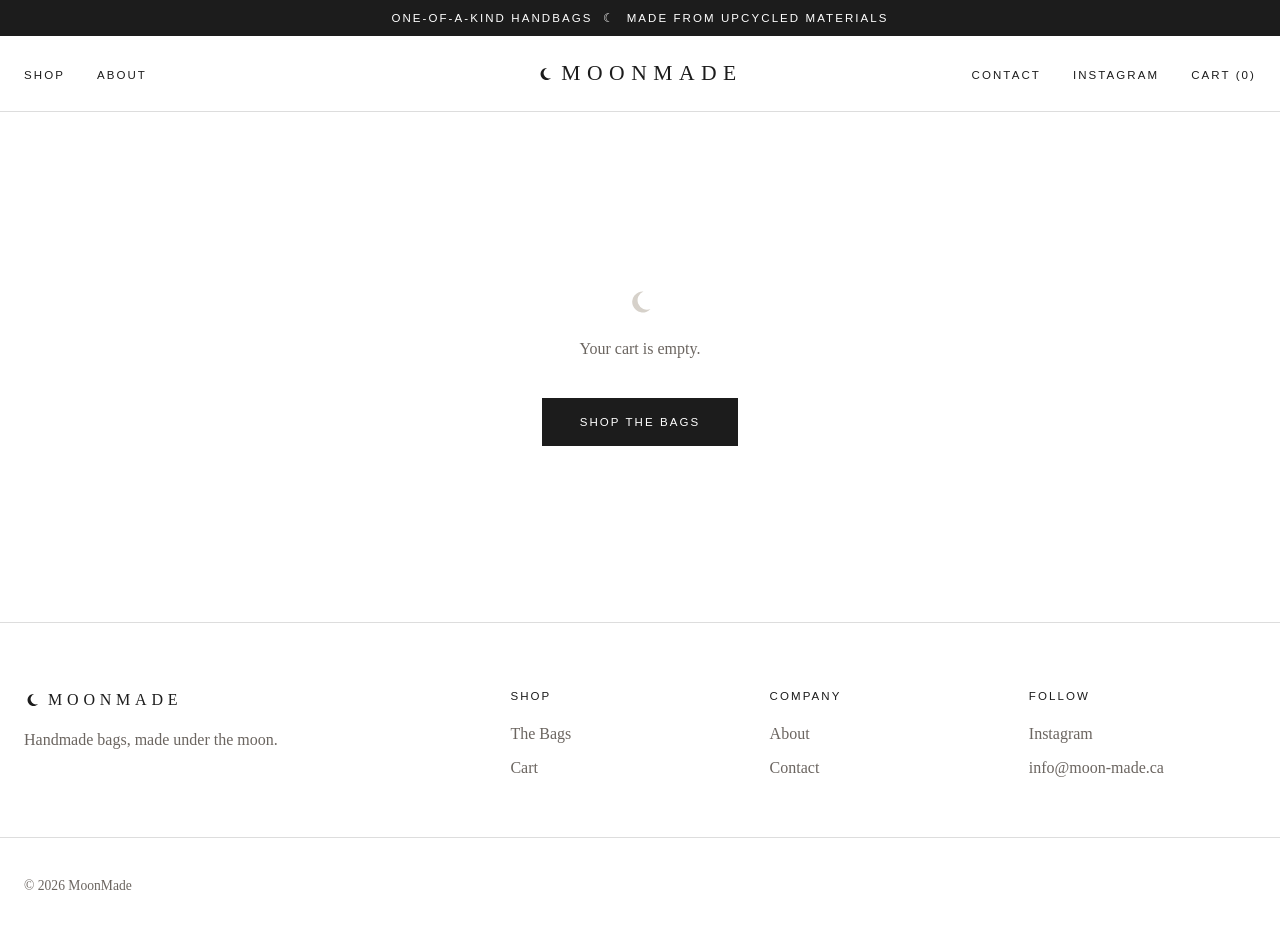
==== checkout.html @ 8913246e "Make every bag one of a kind with a details pop-up, and add Jess's story - Remove colour options and" ====
<!DOCTYPE html>
<html lang="en">
<head>
  <meta charset="UTF-8">
  <meta name="viewport" content="width=device-width, initial-scale=1.0">
  <title>Checkout — MoonMade</title>
  <meta name="description" content="Checkout — MoonMade handmade bags.">
  <link rel="icon" href="data:image/svg+xml,<svg xmlns='http://www.w3.org/2000/svg' viewBox='0 0 32 32'><path d='M20 4a12 12 0 1 0 8 20A10 10 0 0 1 20 4z' fill='%231c1c1c'/></svg>">
  <link rel="stylesheet" href="style.css">
</head>
<body>
  <!-- Reusable crescent moon shape -->
  <svg width="0" height="0" style="position:absolute" aria-hidden="true">
    <symbol id="moon" viewBox="0 0 32 32"><path d="M20 4a12 12 0 1 0 8 20A10 10 0 0 1 20 4z"/></symbol>
  </svg>

  <div class="announcement">One-of-a-kind handbags &nbsp;☾&nbsp; Made from upcycled materials</div>

  <header class="site-header">
    <div class="container nav">
      <nav class="nav-left">
        <a href="index.html#shop">Shop</a>
        <a href="index.html#about">About</a>
      </nav>
      <a href="index.html" class="logo" aria-label="MoonMade home">
        <svg class="logo-moon"><use href="#moon"/></svg>MOONMADE
      </a>
      <nav class="nav-right">
        <a href="index.html#contact">Contact</a>
        <a href="https://www.instagram.com/moonmade___/" target="_blank" rel="noopener">Instagram</a>
        <a href="#" class="cart-link" data-cart-open>Cart (<span data-cart-count>0</span>)</a>
      </nav>
    </div>
  </header>

  <main>
    <section class="section">
      <div class="container checkout">
        <div class="order-head">
          <p class="eyebrow">Checkout</p>
          <h2>Complete your order</h2>
          <p class="order-intro">Once we receive your order we'll email you to confirm your bag is reserved and arrange payment. Nothing is charged today, and we never ask for card details on this page.</p>
        </div>

        <div id="checkout-empty" class="cart-empty page" hidden>
          <svg><use href="#moon"/></svg>
          <p>Your cart is empty.</p>
          <a href="index.html#shop" class="button">Shop the bags</a>
        </div>

        <div class="checkout-grid" id="checkout-grid">
          <form id="order-form" class="order-form" novalidate>
            <fieldset>
              <legend>Your details</legend>
              <div class="field-row">
                <label class="field">
                  <span>Full name</span>
                  <input type="text" name="name" autocomplete="name" required>
                </label>
                <label class="field">
                  <span>Email</span>
                  <input type="email" name="email" autocomplete="email" required>
                </label>
              </div>
              <label class="field">
                <span>Phone <em>(optional)</em></span>
                <input type="tel" name="phone" autocomplete="tel">
              </label>
            </fieldset>

            <fieldset>
              <legend>Delivery</legend>
              <div class="choice-row">
                <label class="choice">
                  <input type="radio" name="delivery" value="Ship to me" checked>
                  <span>Ship to me</span>
                </label>
                <label class="choice">
                  <input type="radio" name="delivery" value="Local pickup">
                  <span>Local pickup</span>
                </label>
              </div>

              <div id="address-fields">
                <label class="field">
                  <span>Street address</span>
                  <input type="text" name="address" autocomplete="street-address" required>
                </label>
                <div class="field-row three">
                  <label class="field">
                    <span>City</span>
                    <input type="text" name="city" autocomplete="address-level2" required>
                  </label>
                  <label class="field">
                    <span>Province / State</span>
                    <input type="text" name="region" autocomplete="address-level1" required>
                  </label>
                  <label class="field">
                    <span>Postal code</span>
                    <input type="text" name="postal" autocomplete="postal-code" required>
                  </label>
                </div>
                <label class="field">
                  <span>Country</span>
                  <input type="text" name="country" autocomplete="country-name" value="Canada" required>
                </label>
              </div>
            </fieldset>

            <fieldset>
              <legend>Anything else?</legend>
              <label class="field">
                <span>Notes <em>(optional)</em></span>
                <textarea name="notes" rows="4" placeholder="Gift message, custom requests, questions…"></textarea>
              </label>
            </fieldset>

            <!-- Spam trap: hidden from people, bots fill it in -->
            <input type="text" name="_honey" class="honey" tabindex="-1" autocomplete="off" aria-hidden="true">

            <p id="form-error" class="form-error" role="alert" hidden></p>

            <button type="submit" class="button" id="submit-btn">Place order</button>
          </form>

          <aside class="order-summary" aria-label="Order summary">
            <p class="eyebrow">Order summary</p>
            <div id="summary-lines"></div>
            <div class="subtotal"><span class="eyebrow">Subtotal</span><span id="summary-subtotal"></span></div>
            <p class="drawer-note">Shipping is calculated and confirmed by email.</p>
            <button type="button" class="link-btn" data-cart-open>Edit cart</button>
          </aside>
        </div>

        <div id="order-success" class="order-success" hidden>
          <svg class="about-moon"><use href="#moon"/></svg>
          <h2>Thank you</h2>
          <p>Your order <strong id="order-ref"></strong> has been sent. We'll email you at <strong id="order-email"></strong> shortly to confirm and arrange payment.</p>
          <a href="index.html" class="button">Back to MoonMade</a>
        </div>
      </div>
    </section>
  </main>

  <footer class="site-footer">
    <div class="container footer-grid">
      <div>
        <a href="index.html" class="logo small"><svg class="logo-moon"><use href="#moon"/></svg>MOONMADE</a>
        <p class="footer-text">Handmade bags, made under the moon.</p>
      </div>
      <div>
        <h4>Shop</h4>
        <a href="index.html#shop">The Bags</a>
        <a href="#" data-cart-open>Cart</a>
      </div>
      <div>
        <h4>Company</h4>
        <a href="index.html#about">About</a>
        <a href="index.html#contact">Contact</a>
      </div>
      <div>
        <h4>Follow</h4>
        <a href="https://www.instagram.com/moonmade___/" target="_blank" rel="noopener">Instagram</a>
        <a href="mailto:info@moon-made.ca">info@moon-made.ca</a>
      </div>
    </div>
    <div class="container footer-bottom">
      <p>&copy; <span id="year"></span> MoonMade</p>
    </div>
  </footer>

  <script src="products.js"></script>
  <script src="cart.js"></script>
  <script>
    document.getElementById('year').textContent = new Date().getFullYear();

    const form = document.getElementById('order-form');
    const addressFields = document.getElementById('address-fields');
    const errorEl = document.getElementById('form-error');
    const submitBtn = document.getElementById('submit-btn');
    let orderPlaced = false;

    // ---- Order summary (follows the cart) ----
    function renderSummary() {
      if (orderPlaced) return;
      const empty = Cart.count() === 0;
      document.getElementById('checkout-empty').hidden = !empty;
      document.getElementById('checkout-grid').hidden = empty;
      document.querySelector('.order-head').hidden = empty;
      if (empty) return;

      document.getElementById('summary-lines').innerHTML = Cart.lines().map(p => `
        <div class="summary-line">
          <div class="summary-thumb">${Cart.productImage(p, 'cart-thumb')}</div>
          <div>
            <p class="cart-line-name">${Cart.escape(p.name)}</p>
            <p class="variant">One of a kind</p>
          </div>
          <p>${p.price > 0 ? Cart.formatPrice(p.price) : 'TBC'}</p>
        </div>`).join('');
      document.getElementById('summary-subtotal').textContent = Cart.subtotalText();
    }
    document.addEventListener('cart:change', renderSummary);

    // ---- Delivery ----
    function updateDelivery() {
      const shipping = form.delivery.value === 'Ship to me';
      addressFields.hidden = !shipping;
      for (const input of addressFields.querySelectorAll('input')) input.required = shipping;
    }
    form.addEventListener('change', e => { if (e.target.name === 'delivery') updateDelivery(); });
    updateDelivery();

    // ---- Sending the order ----
    function showError(message) {
      errorEl.innerHTML = message;
      errorEl.hidden = false;
    }

    form.addEventListener('submit', async e => {
      e.preventDefault();
      errorEl.hidden = true;
      form.classList.add('submitted');

      if (!form.checkValidity()) {
        showError('Please fill in the highlighted fields.');
        form.querySelector(':invalid').focus();
        return;
      }
      if (form._honey.value) return; // bot
      if (Cart.count() === 0) return;

      if (!ORDER_EMAIL) {
        showError('Online ordering isn\'t switched on yet. Please email <a href="mailto:info@moon-made.ca">info@moon-made.ca</a> to order.');
        return;
      }

      const ref = 'MM-' + Date.now().toString(36).toUpperCase().slice(-6);
      const data = Object.fromEntries(new FormData(form));
      delete data._honey;
      if (data.delivery !== 'Ship to me') {
        for (const k of ['address', 'city', 'region', 'postal', 'country']) delete data[k];
      }

      const itemsText = Cart.lines().map(p =>
        p.name + (p.price > 0 ? ` — ${Cart.formatPrice(p.price)}` : '')
      ).join('\n');

      const payload = {
        _subject: `New MoonMade order ${ref} (${Cart.count()} item${Cart.count() === 1 ? '' : 's'})`,
        _template: 'table',
        _captcha: 'false',
        order_reference: ref,
        items: itemsText,
        subtotal: Cart.subtotalText(),
        ...data,
      };

      submitBtn.disabled = true;
      submitBtn.textContent = 'Sending…';
      try {
        const res = await fetch('https://formsubmit.co/ajax/' + ORDER_EMAIL, {
          method: 'POST',
          headers: { 'Content-Type': 'application/json', Accept: 'application/json' },
          body: JSON.stringify(payload),
        });
        const result = await res.json().catch(() => ({}));
        if (!res.ok || String(result.success) === 'false') throw new Error(result.message || res.status);

        orderPlaced = true;
        Cart.clear();
        document.getElementById('order-ref').textContent = ref;
        document.getElementById('order-email').textContent = data.email;
        document.querySelector('.order-head').hidden = true;
        document.getElementById('checkout-grid').hidden = true;
        document.getElementById('checkout-empty').hidden = true;
        document.getElementById('order-success').hidden = false;
        window.scrollTo({ top: 0, behavior: 'smooth' });
      } catch (err) {
        showError('Sorry, something went wrong sending your order. Please try again, or email us at <a href="mailto:info@moon-made.ca">info@moon-made.ca</a>.');
        submitBtn.disabled = false;
        submitBtn.textContent = 'Place order';
      }
    });
  </script>
</body>
</html>
---- style.css ----
/* ---- Brand colors & fonts: change these to restyle the whole site ---- */
:root {
  --color-bg: #ffffff;
  --color-alt-bg: #f4f2ef;
  --color-text: #1c1c1c;
  --color-muted: #6b6560;
  --color-border: #dddddd;
  --color-placeholder: #ebe8e4;
  --font-serif: "Times New Roman", Times, serif;
  --font-sans: "Helvetica Neue", Arial, sans-serif;
  --max-width: 1280px;
}

* { box-sizing: border-box; }
[hidden] { display: none !important; }
html { scroll-behavior: smooth; }

body {
  margin: 0;
  font-family: var(--font-serif);
  color: var(--color-text);
  background: var(--color-bg);
  line-height: 1.6;
  -webkit-font-smoothing: antialiased;
}

a { color: inherit; }
h1, h2, h3 { font-weight: 400; }

.container {
  max-width: var(--max-width);
  margin: 0 auto;
  padding: 0 24px;
}

/* Small uppercase labels */
.eyebrow,
.announcement,
nav a,
.button,
.site-footer h4 {
  font-family: var(--font-sans);
  font-size: 0.72rem;
  text-transform: uppercase;
  letter-spacing: 0.18em;
}

.announcement {
  background: var(--color-text);
  color: #fff;
  text-align: center;
  padding: 9px 16px;
}

/* ---- Header ---- */
.site-header {
  position: sticky;
  top: 0;
  z-index: 10;
  background: var(--color-bg);
  border-bottom: 1px solid var(--color-border);
}

.nav {
  display: grid;
  grid-template-columns: 1fr auto 1fr;
  align-items: center;
  padding-top: 20px;
  padding-bottom: 20px;
}
.nav-right { justify-self: end; }

nav a {
  text-decoration: none;
  margin-right: 28px;
}
.nav-right a { margin-right: 0; margin-left: 28px; }
nav a:hover { opacity: 0.6; }

.logo {
  display: inline-flex;
  align-items: center;
  gap: 8px;
  font-size: 1.35rem;
  letter-spacing: 0.3em;
  text-decoration: none;
}
.logo-moon { width: 16px; height: 16px; fill: currentColor; }
.logo.small { font-size: 1rem; }

/* ---- Hero ---- */
.hero {
  min-height: min(72vh, 680px);
  display: flex;
  align-items: center;
  justify-content: center;
  text-align: center;
  padding: 80px 24px;
  background:
    radial-gradient(circle at 50% 50%, #fbfaf8 0 190px, transparent 191px),
    radial-gradient(circle at 50% 50%, #efece7 0 30%, var(--color-alt-bg) 70%);
}
.hero h1 {
  font-size: clamp(2.6rem, 7vw, 5rem);
  line-height: 1.05;
  margin: 12px 0 20px;
}
.hero-text {
  color: var(--color-muted);
  font-size: 1.1rem;
  margin: 0 auto 36px;
  max-width: 420px;
}

.button {
  display: inline-block;
  padding: 15px 38px;
  background: var(--color-text);
  color: #fff;
  text-decoration: none;
  transition: opacity 0.2s;
}
.button:hover { opacity: 0.8; }

/* ---- Moon phases divider ---- */
.phases {
  display: flex;
  justify-content: center;
  gap: 18px;
  padding: 36px 16px;
  border-bottom: 1px solid var(--color-border);
}
.phase {
  width: 12px;
  height: 12px;
  border-radius: 50%;
  border: 1px solid var(--color-text);
}
.p-full { background: var(--color-text); }
.p-half { background: linear-gradient(90deg, transparent 50%, var(--color-text) 50%); }
.p-crescent { box-shadow: inset -4px 0 0 var(--color-text); }
.p-gibbous { box-shadow: inset -8px 0 0 var(--color-text); }
.p-half.r { background: linear-gradient(90deg, var(--color-text) 50%, transparent 50%); }
.p-crescent.r { box-shadow: inset 4px 0 0 var(--color-text); }
.p-gibbous.r { box-shadow: inset 8px 0 0 var(--color-text); }

/* ---- Sections ---- */
.section { padding: 96px 0; }
.section.alt { background: var(--color-alt-bg); }
.section h2 { font-size: clamp(1.8rem, 4vw, 2.6rem); margin: 8px 0 20px; }

.section-head {
  display: flex;
  justify-content: space-between;
  align-items: baseline;
  margin-bottom: 40px;
}
.section-head h2 { margin: 0; }

/* ---- Product grid ---- */
.products {
  display: grid;
  grid-template-columns: repeat(3, 1fr);
  gap: 48px 24px;
}
.product { text-decoration: none; display: block; }

.product-img {
  display: block;
  width: 100%;
  aspect-ratio: 1 / 1;
  object-fit: cover;
  background: var(--color-placeholder);
  transition: opacity 0.3s;
}
.product:hover .product-img { opacity: 0.85; }

.placeholder {
  display: flex;
  align-items: center;
  justify-content: center;
}
.placeholder svg { width: 22%; height: 22%; fill: #d6d1ca; }

.product-info { padding-top: 16px; text-align: center; }
.product-info h3 { line-height: 1.3; }
.product-info h3 { font-size: 1.05rem; margin: 0 0 4px; }
.price { margin: 0; font-size: 0.95rem; }
.variant {
  margin: 4px 0 0;
  font-family: var(--font-sans);
  font-size: 0.72rem;
  color: var(--color-muted);
  letter-spacing: 0.08em;
}

.shop-note {
  text-align: center;
  margin-top: 64px;
  color: var(--color-muted);
}

/* ---- About & Contact ---- */
.about, .contact {
  max-width: 620px;
  text-align: center;
}
.about p:not(.eyebrow), .contact p:not(.eyebrow) { color: var(--color-muted); font-size: 1.08rem; }
.about-moon { width: 28px; height: 28px; fill: var(--color-text); }
.contact a { color: var(--color-text); }

/* ---- Order page ---- */
.checkout { max-width: 1100px; }
.order-head, .order-success { text-align: center; margin-bottom: 56px; }
.order-intro, .order-success p { color: var(--color-muted); font-size: 1.08rem; }

.order-form fieldset {
  border: 0;
  border-top: 1px solid var(--color-border);
  margin: 0 0 40px;
  padding: 28px 0 0;
}
.order-form legend {
  font-family: var(--font-sans);
  font-size: 0.72rem;
  text-transform: uppercase;
  letter-spacing: 0.18em;
  padding-right: 16px;
}

.field { display: block; margin-bottom: 22px; }
.field > span {
  display: block;
  margin-bottom: 8px;
  font-family: var(--font-sans);
  font-size: 0.7rem;
  text-transform: uppercase;
  letter-spacing: 0.14em;
  color: var(--color-muted);
}
.field em { font-style: normal; text-transform: none; letter-spacing: 0; }

.field input,
.field select,
.field textarea {
  width: 100%;
  padding: 13px 14px;
  font: inherit;
  font-size: 1rem;
  color: var(--color-text);
  background: var(--color-bg);
  border: 1px solid var(--color-border);
  border-radius: 0;
  appearance: none;
  -webkit-appearance: none;
}
.field select {
  background-image: url("data:image/svg+xml,<svg xmlns='http://www.w3.org/2000/svg' width='10' height='6'><path d='M0 0l5 6 5-6z' fill='%231c1c1c'/></svg>");
  background-repeat: no-repeat;
  background-position: right 14px center;
  padding-right: 36px;
}
.field textarea { resize: vertical; }
.field input:focus,
.field select:focus,
.field textarea:focus {
  outline: none;
  border-color: var(--color-text);
}
.submitted .field :invalid { border-color: #a4413a; }

.field-row { display: grid; grid-template-columns: 1fr 1fr; gap: 0 20px; }
.field-row.three { grid-template-columns: 2fr 1.5fr 1fr; }

.choice-row { display: flex; gap: 12px; margin-bottom: 24px; flex-wrap: wrap; }
.choice { cursor: pointer; }
.choice input { position: absolute; opacity: 0; }
.choice span {
  display: inline-block;
  padding: 12px 22px;
  border: 1px solid var(--color-border);
  font-family: var(--font-sans);
  font-size: 0.72rem;
  text-transform: uppercase;
  letter-spacing: 0.14em;
}
.choice input:checked + span { border-color: var(--color-text); background: var(--color-text); color: #fff; }
.choice input:focus-visible + span { outline: 2px solid var(--color-text); outline-offset: 2px; }

.honey { position: absolute; left: -9999px; }

.form-error { color: #a4413a; margin: 0 0 20px; }
.order-form .button { width: 100%; }
.order-form .button:disabled { opacity: 0.5; cursor: wait; }

/* ---- Buttons without a box ---- */
button.button { border: 0; cursor: pointer; font-size: 0.72rem; }
.link-btn {
  background: none;
  border: 0;
  padding: 0;
  cursor: pointer;
  font: inherit;
  font-size: 0.85rem;
  color: var(--color-muted);
  text-decoration: underline;
  text-underline-offset: 3px;
}
.link-btn:hover { color: var(--color-text); }
nav a.cart-link { color: var(--color-text); }

/* ---- Shop grid: photo, name, price and a small "add to cart" link ---- */
.product-view {
  position: relative;
  display: block;
  width: 100%;
  padding: 0;
  border: 0;
  background: none;
  cursor: pointer;
}
.product-view:hover .product-img { opacity: 0.85; }
.product-name {
  background: none;
  border: 0;
  padding: 0;
  font: inherit;
  color: inherit;
  cursor: pointer;
}
.product-name:hover { opacity: 0.6; }
.add-link {
  margin-top: 10px;
  font-family: var(--font-sans);
  font-size: 0.7rem;
  text-transform: uppercase;
  letter-spacing: 0.16em;
}
.is-sold .product-img { opacity: 0.55; }
.sold-tag {
  position: absolute;
  top: 14px;
  left: 14px;
  padding: 5px 10px;
  background: var(--color-bg);
  font-family: var(--font-sans);
  font-size: 0.65rem;
  text-transform: uppercase;
  letter-spacing: 0.16em;
}
.sold-label {
  margin: 10px 0 0;
  font-family: var(--font-sans);
  font-size: 0.7rem;
  text-transform: uppercase;
  letter-spacing: 0.16em;
  color: var(--color-muted);
}

/* ---- Bag details pop-up ---- */
.bag-dialog {
  width: min(920px, calc(100% - 32px));
  max-height: calc(100% - 32px);
  padding: 0;
  border: 0;
  color: var(--color-text);
  background: var(--color-bg);
}
.bag-dialog::backdrop { background: rgba(28, 28, 28, 0.35); }
.dialog-close {
  position: absolute;
  top: 12px;
  right: 12px;
  z-index: 1;
  width: 36px;
  height: 36px;
  background: var(--color-bg);
}
.bag-detail {
  display: grid;
  grid-template-columns: 1fr 1fr;
}
.bag-detail-img {
  display: block;
  width: 100%;
  aspect-ratio: 1 / 1;
  object-fit: cover;
  background: var(--color-placeholder);
}
.bag-detail-img.placeholder { display: flex; }
.bag-detail-info {
  display: flex;
  flex-direction: column;
  justify-content: center;
  padding: 48px 40px;
}
.bag-detail-info .eyebrow { margin: 0; color: var(--color-muted); }
.bag-detail-info h2 { font-size: clamp(1.6rem, 3vw, 2.2rem); margin: 8px 0 6px; }
.bag-description { color: var(--color-muted); margin: 20px 0 28px; }
.bag-detail-info .add-btn { width: 100%; padding: 15px 20px; text-align: center; }
.bag-note { margin: 16px 0 0; font-size: 0.85rem; color: var(--color-muted); }

/* ---- Cart drawer ---- */
.drawer-overlay {
  position: fixed;
  inset: 0;
  z-index: 50;
  background: rgba(28, 28, 28, 0.35);
  opacity: 0;
  visibility: hidden;
  transition: opacity 0.3s, visibility 0.3s;
}
.cart-drawer {
  position: fixed;
  top: 0;
  right: 0;
  bottom: 0;
  z-index: 51;
  width: min(420px, 100%);
  display: flex;
  flex-direction: column;
  background: var(--color-bg);
  transform: translateX(100%);
  visibility: hidden;
  transition: transform 0.35s ease, visibility 0.35s;
}
.cart-open { overflow: hidden; }
.cart-open .drawer-overlay { opacity: 1; visibility: visible; }
.cart-open .cart-drawer { transform: none; visibility: visible; }

.drawer-head {
  display: flex;
  justify-content: space-between;
  align-items: center;
  padding: 20px 24px;
  border-bottom: 1px solid var(--color-border);
}
.drawer-head .eyebrow { margin: 0; }
.drawer-close {
  background: none;
  border: 0;
  font-size: 1.8rem;
  line-height: 1;
  cursor: pointer;
  color: var(--color-text);
}
.drawer-body { flex: 1; overflow-y: auto; padding: 0 24px; }
.drawer-foot { padding: 24px; border-top: 1px solid var(--color-border); }
.drawer-foot .button { display: block; text-align: center; }
.drawer-note { color: var(--color-muted); font-size: 0.85rem; margin: 6px 0 20px; }

.subtotal {
  display: flex;
  justify-content: space-between;
  align-items: baseline;
  font-size: 1.1rem;
}

.cart-line {
  display: grid;
  grid-template-columns: 80px 1fr auto;
  gap: 16px;
  padding: 20px 0;
  border-bottom: 1px solid var(--color-border);
}
.cart-thumb {
  display: block;
  width: 80px;
  aspect-ratio: 1 / 1;
  object-fit: cover;
  background: var(--color-placeholder);
}
.cart-thumb.placeholder { display: flex; }
.cart-thumb.placeholder svg { width: 30%; height: 30%; fill: #d6d1ca; }
.cart-line p { margin: 0; }
.cart-line-name { font-size: 1rem; }
.cart-line-end { display: flex; flex-direction: column; align-items: flex-end; justify-content: space-between; }


.cart-empty {
  display: flex;
  flex-direction: column;
  align-items: center;
  gap: 4px;
  padding: 80px 0;
  color: var(--color-muted);
}
.cart-empty svg { width: 28px; height: 28px; fill: #d6d1ca; }
.cart-empty.page .button { margin-top: 16px; }

/* ---- Checkout ---- */
.checkout-grid {
  display: grid;
  grid-template-columns: 1fr 380px;
  gap: 64px;
  align-items: start;
}
.order-summary {
  position: sticky;
  top: 110px;
  background: var(--color-alt-bg);
  padding: 28px;
}
.order-summary > .eyebrow { margin: 0 0 8px; }
.order-summary .subtotal { padding-top: 20px; }
.summary-line {
  display: grid;
  grid-template-columns: 64px 1fr auto;
  gap: 14px;
  align-items: center;
  padding: 14px 0;
  border-bottom: 1px solid var(--color-border);
}
.summary-line p { margin: 0; }
.summary-thumb .cart-thumb { width: 64px; }

/* ---- Footer ---- */
.site-footer {
  border-top: 1px solid var(--color-border);
  padding: 64px 0 24px;
}
.footer-grid {
  display: grid;
  grid-template-columns: 2fr 1fr 1fr 1fr;
  gap: 32px;
}
.site-footer h4 { margin: 0 0 16px; font-weight: 400; }
.site-footer a:not(.logo) {
  display: block;
  text-decoration: none;
  color: var(--color-muted);
  margin-bottom: 8px;
}
.site-footer a:hover { color: var(--color-text); }
.footer-text { color: var(--color-muted); margin-top: 12px; }
.footer-bottom {
  margin-top: 48px;
  padding-top: 24px;
  border-top: 1px solid var(--color-border);
  font-size: 0.85rem;
  color: var(--color-muted);
}

/* ---- Mobile ---- */
@media (max-width: 800px) {
  .products { grid-template-columns: repeat(2, 1fr); gap: 36px 16px; }
  .footer-grid { grid-template-columns: 1fr 1fr; }
  .checkout-grid { grid-template-columns: 1fr; gap: 40px; }
  .order-summary { position: static; order: -1; }
}
@media (max-width: 600px) {
  .nav { grid-template-columns: 1fr; justify-items: center; gap: 14px; }
  .logo { order: -1; }
  .nav-right { justify-self: center; }
  nav a { margin: 0 12px; }
  .nav-right a { margin: 0 12px; }
  .section { padding: 64px 0; }
  .section-head { flex-direction: column; gap: 4px; }
  .phases { gap: 10px; }
  .field-row, .field-row.three { grid-template-columns: 1fr; }
  .bag-detail { grid-template-columns: 1fr; }
  .bag-detail-info { padding: 28px 24px 32px; }
}
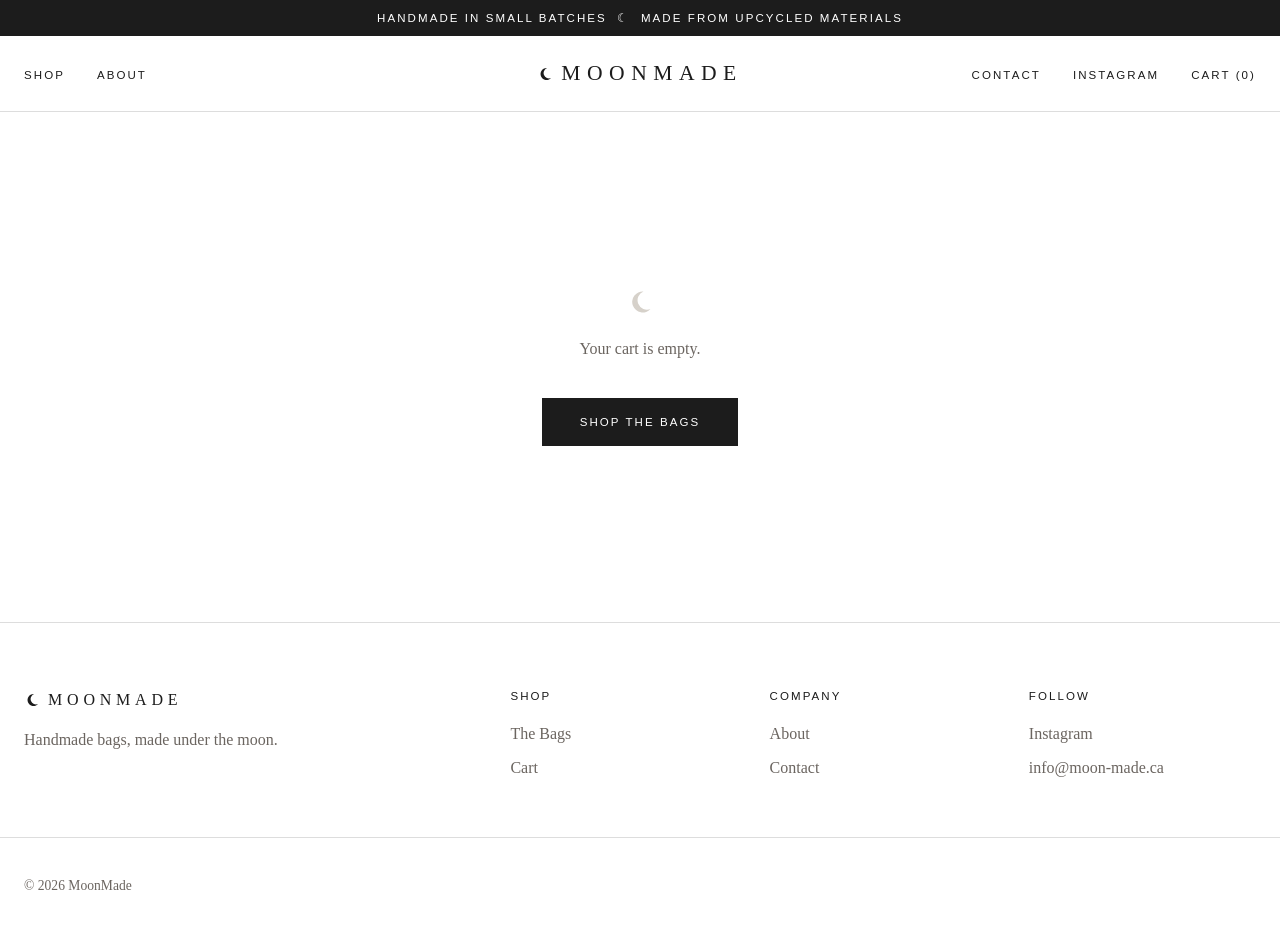
==== commit 46971916: "Add the six real bags with photos, stock counts and a photo gallery - Replace placeholder bags with " ====
--- a/checkout.html
+++ b/checkout.html
@@ -14,7 +14,7 @@
     <symbol id="moon" viewBox="0 0 32 32"><path d="M20 4a12 12 0 1 0 8 20A10 10 0 0 1 20 4z"/></symbol>
   </svg>
 
-  <div class="announcement">One-of-a-kind handbags &nbsp;☾&nbsp; Made from upcycled materials</div>
+  <div class="announcement">Handmade in small batches &nbsp;☾&nbsp; Made from upcycled materials</div>
 
   <header class="site-header">
     <div class="container nav">
@@ -189,14 +189,14 @@
       document.querySelector('.order-head').hidden = empty;
       if (empty) return;
 
-      document.getElementById('summary-lines').innerHTML = Cart.lines().map(p => `
+      document.getElementById('summary-lines').innerHTML = Cart.lines().map(({ product: p, qty }) => `
         <div class="summary-line">
-          <div class="summary-thumb">${Cart.productImage(p, 'cart-thumb')}</div>
-          <div>
-            <p class="cart-line-name">${Cart.escape(p.name)}</p>
-            <p class="variant">One of a kind</p>
+          <div class="summary-thumb">
+            ${Cart.productImage(p, 'cart-thumb')}
+            <span class="badge">${qty}</span>
           </div>
-          <p>${p.price > 0 ? Cart.formatPrice(p.price) : 'TBC'}</p>
+          <p class="cart-line-name">${Cart.escape(p.name)}</p>
+          <p>${p.price > 0 ? Cart.formatPrice(p.price * qty) : 'TBC'}</p>
         </div>`).join('');
       document.getElementById('summary-subtotal').textContent = Cart.subtotalText();
     }
@@ -242,8 +242,8 @@
         for (const k of ['address', 'city', 'region', 'postal', 'country']) delete data[k];
       }
 
-      const itemsText = Cart.lines().map(p =>
-        p.name + (p.price > 0 ? ` — ${Cart.formatPrice(p.price)}` : '')
+      const itemsText = Cart.lines().map(({ product: p, qty }) =>
+        `${qty} × ${p.name}` + (p.price > 0 ? ` — ${Cart.formatPrice(p.price * qty)}` : '')
       ).join('\n');
 
       const payload = {
--- a/style.css
+++ b/style.css
@@ -348,6 +348,11 @@
   text-transform: uppercase;
   letter-spacing: 0.16em;
 }
+.stock-note {
+  margin: 2px 0 0;
+  font-size: 0.85rem;
+  color: var(--color-muted);
+}
 .sold-label {
   margin: 10px 0 0;
   font-family: var(--font-sans);
@@ -366,8 +371,11 @@
   color: var(--color-text);
   background: var(--color-bg);
 }
+/* The pop-up stays put and only its contents scroll, so the close button is always visible */
+.bag-dialog[open] { overflow: hidden; }
+.bag-dialog .bag-detail { max-height: calc(100vh - 32px); max-height: calc(100dvh - 32px); overflow-y: auto; }
 .bag-dialog::backdrop { background: rgba(28, 28, 28, 0.35); }
-.dialog-close {
+.bag-dialog .dialog-close {
   position: absolute;
   top: 12px;
   right: 12px;
@@ -383,11 +391,23 @@
 .bag-detail-img {
   display: block;
   width: 100%;
-  aspect-ratio: 1 / 1;
+  aspect-ratio: 4 / 5;
   object-fit: cover;
   background: var(--color-placeholder);
 }
 .bag-detail-img.placeholder { display: flex; }
+.bag-thumbs { display: flex; gap: 8px; padding: 8px; }
+.bag-thumb {
+  width: 56px;
+  padding: 0;
+  border: 1px solid transparent;
+  background: none;
+  cursor: pointer;
+  opacity: 0.6;
+}
+.bag-thumb img { display: block; width: 100%; aspect-ratio: 4 / 5; object-fit: cover; }
+.bag-thumb.active, .bag-thumb:hover { opacity: 1; }
+.bag-thumb.active { border-color: var(--color-text); }
 .bag-detail-info {
   display: flex;
   flex-direction: column;
@@ -476,6 +496,25 @@
 .cart-line-name { font-size: 1rem; }
 .cart-line-end { display: flex; flex-direction: column; align-items: flex-end; justify-content: space-between; }
 
+.qty {
+  display: inline-flex;
+  align-items: center;
+  margin-top: 10px;
+  border: 1px solid var(--color-border);
+}
+.qty button {
+  width: 30px;
+  height: 30px;
+  background: none;
+  border: 0;
+  cursor: pointer;
+  font-size: 1rem;
+  color: var(--color-text);
+}
+.qty button:disabled { color: var(--color-border); cursor: default; }
+.qty span { min-width: 24px; text-align: center; font-size: 0.9rem; }
+.cart-line-info .variant { margin-top: 6px; }
+
 
 .cart-empty {
   display: flex;
@@ -512,7 +551,23 @@
   border-bottom: 1px solid var(--color-border);
 }
 .summary-line p { margin: 0; }
+.summary-thumb { position: relative; }
 .summary-thumb .cart-thumb { width: 64px; }
+.badge {
+  position: absolute;
+  top: -8px;
+  right: -8px;
+  min-width: 20px;
+  height: 20px;
+  padding: 0 5px;
+  border-radius: 10px;
+  background: var(--color-text);
+  color: #fff;
+  font-family: var(--font-sans);
+  font-size: 0.7rem;
+  line-height: 20px;
+  text-align: center;
+}
 
 /* ---- Footer ---- */
 .site-footer {
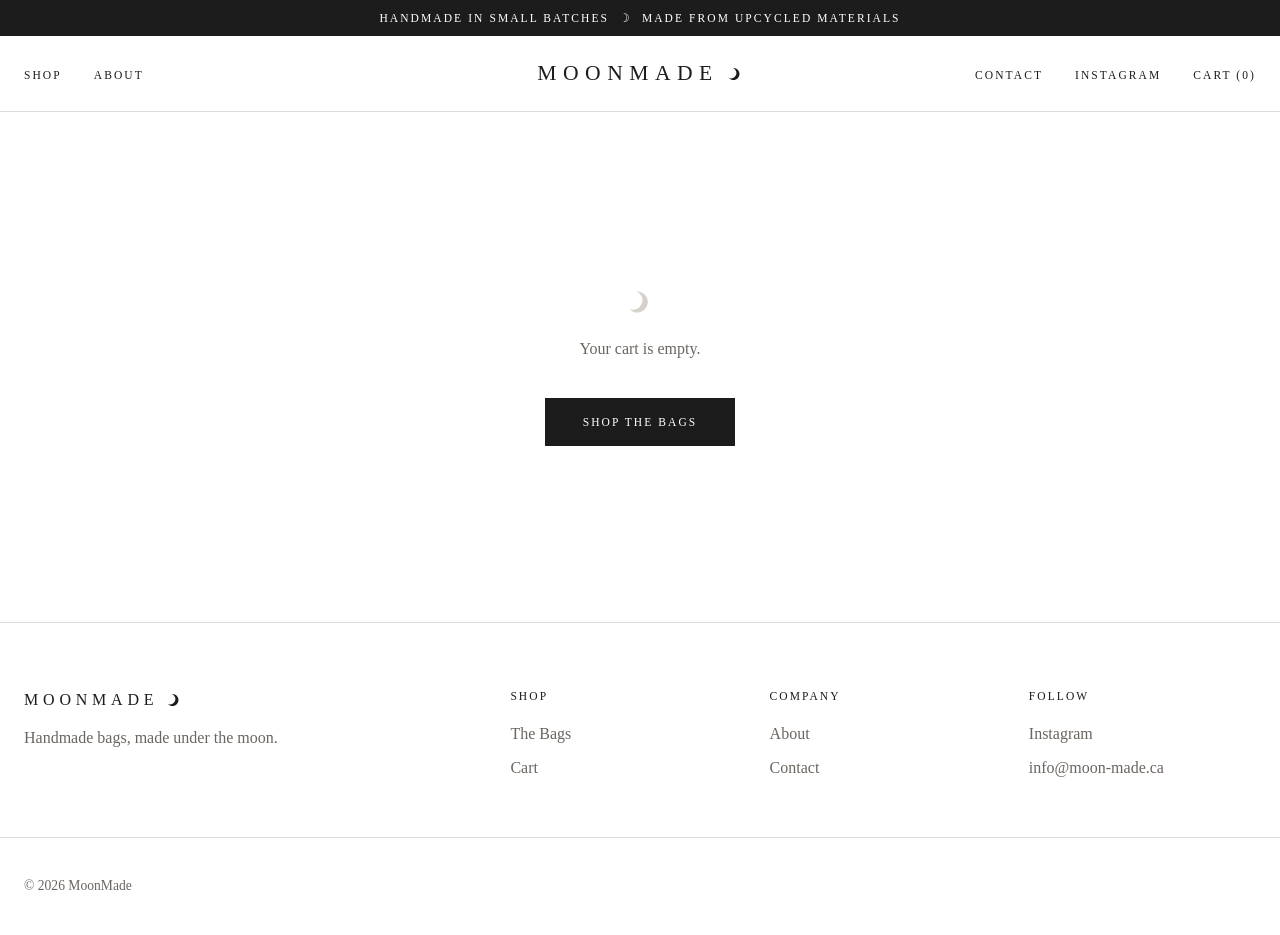
==== commit 4c54c833: "Redesign: moon landing, Jess's note, numbered bags and photo collage - Landing is now black with the" ====
--- a/checkout.html
+++ b/checkout.html
@@ -5,16 +5,16 @@
   <meta name="viewport" content="width=device-width, initial-scale=1.0">
   <title>Checkout — MoonMade</title>
   <meta name="description" content="Checkout — MoonMade handmade bags.">
-  <link rel="icon" href="data:image/svg+xml,<svg xmlns='http://www.w3.org/2000/svg' viewBox='0 0 32 32'><path d='M20 4a12 12 0 1 0 8 20A10 10 0 0 1 20 4z' fill='%231c1c1c'/></svg>">
+  <link rel="icon" href="data:image/svg+xml,<svg xmlns='http://www.w3.org/2000/svg' viewBox='0 0 32 32'><path d='M12 4a12 12 0 1 1 -8 20A10 10 0 0 0 12 4z' fill='%231c1c1c'/></svg>">
   <link rel="stylesheet" href="style.css">
 </head>
 <body>
   <!-- Reusable crescent moon shape -->
   <svg width="0" height="0" style="position:absolute" aria-hidden="true">
-    <symbol id="moon" viewBox="0 0 32 32"><path d="M20 4a12 12 0 1 0 8 20A10 10 0 0 1 20 4z"/></symbol>
+    <symbol id="moon" viewBox="0 0 32 32"><path d="M12 4a12 12 0 1 1 -8 20A10 10 0 0 0 12 4z"/></symbol>
   </svg>
 
-  <div class="announcement">Handmade in small batches &nbsp;☾&nbsp; Made from upcycled materials</div>
+  <div class="announcement">Handmade in small batches &nbsp;☽&nbsp; Made from upcycled materials</div>
 
   <header class="site-header">
     <div class="container nav">
@@ -23,7 +23,7 @@
         <a href="index.html#about">About</a>
       </nav>
       <a href="index.html" class="logo" aria-label="MoonMade home">
-        <svg class="logo-moon"><use href="#moon"/></svg>MOONMADE
+        MOONMADE<svg class="logo-moon"><use href="#moon"/></svg>
       </a>
       <nav class="nav-right">
         <a href="index.html#contact">Contact</a>
@@ -145,7 +145,7 @@
   <footer class="site-footer">
     <div class="container footer-grid">
       <div>
-        <a href="index.html" class="logo small"><svg class="logo-moon"><use href="#moon"/></svg>MOONMADE</a>
+        <a href="index.html" class="logo small">MOONMADE<svg class="logo-moon"><use href="#moon"/></svg></a>
         <p class="footer-text">Handmade bags, made under the moon.</p>
       </div>
       <div>
@@ -169,7 +169,7 @@
     </div>
   </footer>
 
-  <script src="products.js"></script>
+  <script src="settings.js"></script>
   <script src="cart.js"></script>
   <script>
     document.getElementById('year').textContent = new Date().getFullYear();
@@ -195,7 +195,7 @@
             ${Cart.productImage(p, 'cart-thumb')}
             <span class="badge">${qty}</span>
           </div>
-          <p class="cart-line-name">${Cart.escape(p.name)}</p>
+          <p class="cart-line-name">${p.number}</p>
           <p>${p.price > 0 ? Cart.formatPrice(p.price * qty) : 'TBC'}</p>
         </div>`).join('');
       document.getElementById('summary-subtotal').textContent = Cart.subtotalText();
@@ -243,7 +243,7 @@
       }
 
       const itemsText = Cart.lines().map(({ product: p, qty }) =>
-        `${qty} × ${p.name}` + (p.price > 0 ? ` — ${Cart.formatPrice(p.price * qty)}` : '')
+        `${qty} × No. ${p.number} (${p.name})` + (p.price > 0 ? ` — ${Cart.formatPrice(p.price * qty)}` : '')
       ).join('\n');
 
       const payload = {
--- a/style.css
+++ b/style.css
@@ -1,13 +1,13 @@
 /* ---- Brand colors & fonts: change these to restyle the whole site ---- */
 :root {
   --color-bg: #ffffff;
-  --color-alt-bg: #f4f2ef;
+  --color-alt-bg: #ffffff;
   --color-text: #1c1c1c;
   --color-muted: #6b6560;
   --color-border: #dddddd;
-  --color-placeholder: #ebe8e4;
+  --color-placeholder: #f2f2f2;
   --font-serif: "Times New Roman", Times, serif;
-  --font-sans: "Helvetica Neue", Arial, sans-serif;
+  --font-sans: "Times New Roman", Times, serif;
   --max-width: 1280px;
 }
 
@@ -90,26 +90,24 @@
 
 /* ---- Hero ---- */
 .hero {
-  min-height: min(72vh, 680px);
+  min-height: min(78vh, 720px);
   display: flex;
   align-items: center;
   justify-content: center;
   text-align: center;
   padding: 80px 24px;
-  background:
-    radial-gradient(circle at 50% 50%, #fbfaf8 0 190px, transparent 191px),
-    radial-gradient(circle at 50% 50%, #efece7 0 30%, var(--color-alt-bg) 70%);
-}
-.hero h1 {
-  font-size: clamp(2.6rem, 7vw, 5rem);
-  line-height: 1.05;
-  margin: 12px 0 20px;
-}
-.hero-text {
-  color: var(--color-muted);
-  font-size: 1.1rem;
-  margin: 0 auto 36px;
-  max-width: 420px;
+  background: #000;
+  color: #fff;
+}
+.hero-title { margin: 0 0 40px; line-height: 0; }
+/* The full moon photo */
+.hero-moon {
+  width: 120px; /* half the photo's size, so it stays crisp on sharp screens */
+  height: auto;
+  mix-blend-mode: screen; /* lets the photo's black sky melt into the background */
+  /* fade out the photo's square edges so only the moon shows */
+  -webkit-mask-image: radial-gradient(circle closest-side, #000 76%, transparent 90%);
+  mask-image: radial-gradient(circle closest-side, #000 76%, transparent 90%);
 }
 
 .button {
@@ -121,28 +119,12 @@
   transition: opacity 0.2s;
 }
 .button:hover { opacity: 0.8; }
-
-/* ---- Moon phases divider ---- */
-.phases {
-  display: flex;
-  justify-content: center;
-  gap: 18px;
-  padding: 36px 16px;
-  border-bottom: 1px solid var(--color-border);
-}
-.phase {
-  width: 12px;
-  height: 12px;
-  border-radius: 50%;
-  border: 1px solid var(--color-text);
-}
-.p-full { background: var(--color-text); }
-.p-half { background: linear-gradient(90deg, transparent 50%, var(--color-text) 50%); }
-.p-crescent { box-shadow: inset -4px 0 0 var(--color-text); }
-.p-gibbous { box-shadow: inset -8px 0 0 var(--color-text); }
-.p-half.r { background: linear-gradient(90deg, var(--color-text) 50%, transparent 50%); }
-.p-crescent.r { box-shadow: inset 4px 0 0 var(--color-text); }
-.p-gibbous.r { box-shadow: inset 8px 0 0 var(--color-text); }
+.button-light {
+  background: transparent;
+  color: #fff;
+  border: 1px solid #fff;
+}
+.button-light:hover { background: #fff; color: #000; opacity: 1; }
 
 /* ---- Sections ---- */
 .section { padding: 96px 0; }
@@ -156,6 +138,7 @@
   margin-bottom: 40px;
 }
 .section-head h2 { margin: 0; }
+.section-head .eyebrow { margin: 0 0 0 auto; }
 
 /* ---- Product grid ---- */
 .products {
@@ -182,9 +165,24 @@
 }
 .placeholder svg { width: 22%; height: 22%; fill: #d6d1ca; }
 
-.product-info { padding-top: 16px; text-align: center; }
-.product-info h3 { line-height: 1.3; }
-.product-info h3 { font-size: 1.05rem; margin: 0 0 4px; }
+.product-info { padding-top: 14px; }
+/* Name on the left, price on the right, small with wide spacing */
+.product-row {
+  display: flex;
+  justify-content: space-between;
+  align-items: baseline;
+  gap: 12px;
+}
+.product-row h3,
+.product-row .price {
+  margin: 0;
+  font-size: 0.82rem;
+  font-weight: 400;
+  line-height: 1.4;
+  letter-spacing: 0.14em;
+}
+.product-row .price { flex-shrink: 0; color: var(--color-muted); }
+.product-row .price.sold-label { font-size: 0.7rem; }
 .price { margin: 0; font-size: 0.95rem; }
 .variant {
   margin: 4px 0 0;
@@ -200,14 +198,51 @@
   color: var(--color-muted);
 }
 
-/* ---- About & Contact ---- */
-.about, .contact {
+/* ---- Photo collage (full width, same height as the moon landing) ---- */
+.collage {
+  display: grid;
+  grid-template-columns: 1.1fr 1fr 1.1fr 0.9fr;
+  grid-template-rows: 1fr 1fr;
+  gap: 6px;
+  height: min(78vh, 720px);
+  padding-top: 6px;
+}
+.collage img {
+  display: block;
+  width: 100%;
+  height: 100%;
+  min-height: 0;
+  object-fit: cover;
+  background: #000;
+}
+.c-tiles { grid-column: 1; grid-row: 1 / 3; }
+.c-halo { grid-column: 2; grid-row: 1; }
+.c-red-moon { grid-column: 2; grid-row: 2; object-position: 58% 59%; }
+.c-wall { grid-column: 3; grid-row: 1 / 3; }
+.c-moonlight { grid-column: 4; grid-row: 1 / 3; object-position: 50% 60%; }
+
+/* ---- About ---- */
+.about-split {
+  display: grid;
+  grid-template-columns: 1.4fr 1fr;
+  gap: 56px;
+  align-items: stretch;
+}
+.about-text { display: flex; flex-direction: column; }
+.about-note { max-width: 34em; }
+.about-note p { margin: 0 0 16px; color: var(--color-muted); font-size: 1rem; }
+.about-note .signoff { color: var(--color-text); }
+.about-photo { margin: 0; }
+.about-photo img { display: block; width: 100%; aspect-ratio: 4 / 5; object-fit: cover; filter: grayscale(1); }
+
+/* ---- Contact ---- */
+.contact {
   max-width: 620px;
   text-align: center;
 }
-.about p:not(.eyebrow), .contact p:not(.eyebrow) { color: var(--color-muted); font-size: 1.08rem; }
+.contact p:not(.eyebrow) { color: var(--color-muted); font-size: 1.08rem; }
+.contact a { color: var(--color-text); }
 .about-moon { width: 28px; height: 28px; fill: var(--color-text); }
-.contact a { color: var(--color-text); }
 
 /* ---- Order page ---- */
 .checkout { max-width: 1100px; }
@@ -320,39 +355,43 @@
   cursor: pointer;
 }
 .product-view:hover .product-img { opacity: 0.85; }
+/* "+" that appears in the bottom-right corner of the photo on hover */
+.product-media { position: relative; }
+.quick-add {
+  position: absolute;
+  right: 12px;
+  bottom: 12px;
+  width: 34px;
+  height: 34px;
+  padding: 0;
+  border: 0;
+  border-radius: 50%;
+  background: var(--color-bg);
+  color: var(--color-text);
+  font: inherit;
+  font-size: 1.3rem;
+  line-height: 34px;
+  cursor: pointer;
+  opacity: 0;
+  transition: opacity 0.2s;
+}
+.product:hover .quick-add,
+.quick-add:focus-visible { opacity: 1; }
+.quick-add:hover { background: var(--color-text); color: var(--color-bg); }
+/* Phones and tablets have no hover, so the "+" is always shown there */
+@media (hover: none) { .quick-add { opacity: 1; } }
 .product-name {
   background: none;
   border: 0;
   padding: 0;
   font: inherit;
   color: inherit;
+  letter-spacing: inherit;
+  text-align: left;
   cursor: pointer;
 }
 .product-name:hover { opacity: 0.6; }
-.add-link {
-  margin-top: 10px;
-  font-family: var(--font-sans);
-  font-size: 0.7rem;
-  text-transform: uppercase;
-  letter-spacing: 0.16em;
-}
 .is-sold .product-img { opacity: 0.55; }
-.sold-tag {
-  position: absolute;
-  top: 14px;
-  left: 14px;
-  padding: 5px 10px;
-  background: var(--color-bg);
-  font-family: var(--font-sans);
-  font-size: 0.65rem;
-  text-transform: uppercase;
-  letter-spacing: 0.16em;
-}
-.stock-note {
-  margin: 2px 0 0;
-  font-size: 0.85rem;
-  color: var(--color-muted);
-}
 .sold-label {
   margin: 10px 0 0;
   font-family: var(--font-sans);
@@ -361,6 +400,7 @@
   letter-spacing: 0.16em;
   color: var(--color-muted);
 }
+.price.sold-label { margin: 0; }
 
 /* ---- Bag details pop-up ---- */
 .bag-dialog {
@@ -538,6 +578,7 @@
   position: sticky;
   top: 110px;
   background: var(--color-alt-bg);
+  border: 1px solid var(--color-border);
   padding: 28px;
 }
 .order-summary > .eyebrow { margin: 0 0 8px; }
@@ -599,9 +640,17 @@
 /* ---- Mobile ---- */
 @media (max-width: 800px) {
   .products { grid-template-columns: repeat(2, 1fr); gap: 36px 16px; }
+  .product-row h3, .product-row .price { font-size: 0.74rem; letter-spacing: 0.08em; }
   .footer-grid { grid-template-columns: 1fr 1fr; }
   .checkout-grid { grid-template-columns: 1fr; gap: 40px; }
   .order-summary { position: static; order: -1; }
+  .collage { grid-template-columns: 1fr 1fr; grid-template-rows: repeat(3, 1fr); height: 150vw; max-height: 900px; }
+  .c-tiles { grid-column: 1; grid-row: 1 / 3; }
+  .c-halo { grid-column: 2; grid-row: 1; }
+  .c-red-moon { grid-column: 2; grid-row: 2; }
+  .c-wall { grid-column: 1; grid-row: 3; }
+  .c-moonlight { grid-column: 2; grid-row: 3; }
+  .about-split { grid-template-columns: 1fr; gap: 40px; }
 }
 @media (max-width: 600px) {
   .nav { grid-template-columns: 1fr; justify-items: center; gap: 14px; }
@@ -611,7 +660,6 @@
   .nav-right a { margin: 0 12px; }
   .section { padding: 64px 0; }
   .section-head { flex-direction: column; gap: 4px; }
-  .phases { gap: 10px; }
   .field-row, .field-row.three { grid-template-columns: 1fr; }
   .bag-detail { grid-template-columns: 1fr; }
   .bag-detail-info { padding: 28px 24px 32px; }
